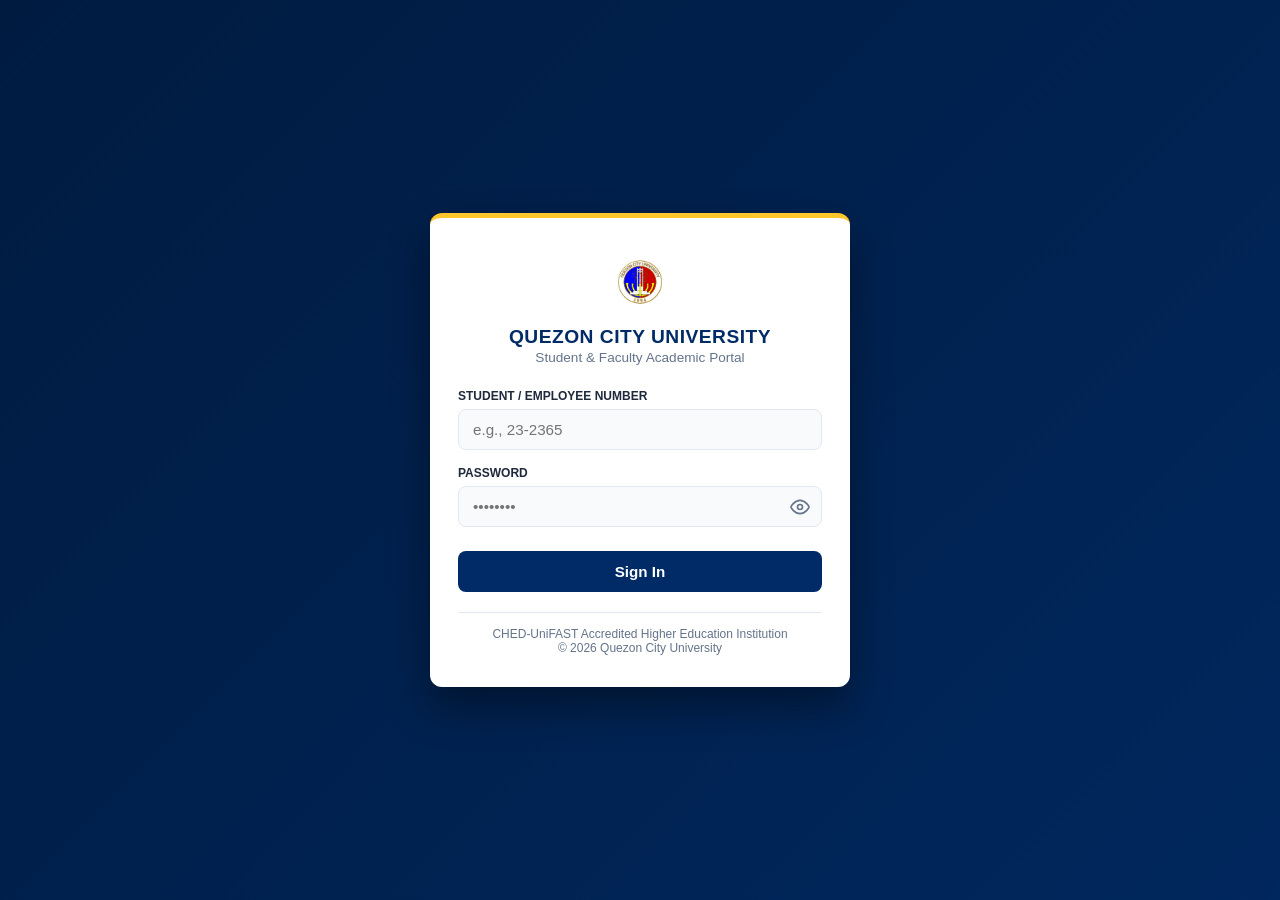
==== frontend/index.html @ 1072f5f6 "feat: complete responsive frontend prototype for QCU Portal" ====
<!DOCTYPE html>
<html lang="en">
<head>
  <meta charset="UTF-8">
  <meta name="viewport" content="width=device-width, initial-scale=1.0">
  <title>QCU Portal - Sign In</title>
  <link rel="icon" type="image/png" href="assets/images/qcu_logo.png">
  <link rel="stylesheet" href="css/variables.css">
  <link rel="stylesheet" href="css/global.css">
  <link rel="stylesheet" href="css/pages/login.css">
</head>
<body class="login-page-body">

  <!-- Background Animated Slideshow -->
  <div class="bg-slideshow">
    <div class="slide"></div>
    <div class="slide"></div>
    <div class="slide"></div>
  </div>
  <div class="bg-overlay"></div>

  <!-- Login Card -->
  <div class="login-container">
    <div class="login-header">
      <img src="assets/images/qcu_logo.png" alt="QCU Official Logo" class="login-logo-img">
      <h2>QUEZON CITY UNIVERSITY</h2>
      <p>Student & Faculty Academic Portal</p>
    </div>

    <div id="errorAlert" class="alert-message alert-error"></div>

    <form id="loginForm">
      <div class="form-group">
        <label for="studentId">Student / Employee Number</label>
        <input type="text" id="studentId" class="form-input" placeholder="e.g., 23-2365" required autocomplete="username">
      </div>

      <div class="form-group">
        <label for="password">Password</label>
        <div class="password-input-wrapper">
          <input type="password" id="password" class="form-input" placeholder="••••••••" required autocomplete="current-password">
          <button type="button" id="togglePasswordBtn" class="password-toggle-btn" aria-label="Toggle password visibility">
            <!-- Default Eye Icon (Show) -->
            <svg id="eyeIcon" viewBox="0 0 24 24" fill="none" stroke="currentColor" stroke-width="2" stroke-linecap="round" stroke-linejoin="round">
              <path d="M1 12s4-8 11-8 11 8 11 8-4 8-11 8-11-8-11-8z"></path>
              <circle cx="12" cy="12" r="3"></circle>
            </svg>
          </button>
        </div>
      </div>

      <button type="submit" class="btn-login">Sign In</button>
    </form>

    <div class="portal-footer">
      <p>CHED-UniFAST Accredited Higher Education Institution</p>
      <p>© 2026 Quezon City University</p>
    </div>
  </div>

  <script src="js/auth.js"></script>
</body>
</html>
---- frontend/css/variables.css ----
:root {
  /* Official QCU Palette */
  --qcu-primary: #002B66;       /* Royal/Navy Blue - Main headers & sidebar */
  --qcu-primary-dark: #001B40;  /* Dark navy - Hover & active states */
  --qcu-accent: #FFC72C;        /* Academic Gold - Highlights & active tabs */
  --qcu-secondary: #A6192E;     /* Crimson Red - Alerts & key badges */
  
  /* Neutral Canvas & Surface Colors */
  --qcu-bg-main: #F4F6F9;       /* Light slate page background */
  --qcu-surface: #FFFFFF;       /* Pure white card backgrounds */
  
  /* Text & Border Colors */
  --qcu-text-main: #1E293B;     /* Primary dark slate text for readability */
  --qcu-text-muted: #64748B;    /* Subdued text for labels and secondary info */
  --qcu-border: #E2E8F0;        /* Subtle border lines for tables and cards */

  /* Spacing, Radius & Elevation */
  --font-family: 'Segoe UI', -apple-system, BlinkMacSystemFont, Roboto, sans-serif;
  --sidebar-width: 250px;
  --header-height: 64px;
  --radius-md: 8px;
  --radius-lg: 12px;
  --shadow-sm: 0 1px 3px rgba(0, 0, 0, 0.08);
  --shadow-md: 0 4px 12px rgba(0, 43, 102, 0.08);
}
---- frontend/css/global.css ----
/* frontend/css/global.css */
@import url('variables.css');

/* Universal Reset & Font Normalization */
* {
  margin: 0;
  padding: 0;
  box-sizing: border-box;
  font-family: var(--font-family);
  -webkit-tap-highlight-color: transparent;
}

html, body {
  width: 100%;
  min-height: 100%;
  background-color: var(--qcu-bg-main);
  color: var(--qcu-text-main);
  overflow-x: hidden;
}

body {
  display: flex;
  position: relative;
}

/* =================================================== */
/* 1. SIDEBAR (Full Height & Off-Canvas Drawer)        */
/* =================================================== */
.sidebar {
  width: var(--sidebar-width);
  min-width: var(--sidebar-width);
  background-color: var(--qcu-primary);
  color: #FFFFFF;
  display: flex;
  flex-direction: column;
  position: fixed;
  top: 0;
  bottom: 0;
  left: 0;
  height: 100vh;
  height: 100dvh;
  z-index: 1000;
  transition: transform 0.25s cubic-bezier(0.4, 0, 0.2, 1);
  box-shadow: 2px 0 10px rgba(0, 0, 0, 0.1);
}

.brand-section {
  display: flex;
  align-items: center;
  gap: 12px;
  padding: 0 20px;
  height: var(--header-height);
  border-bottom: 1px solid rgba(255, 255, 255, 0.12);
  flex-shrink: 0;
}

.brand-logo-slot {
  width: 36px;
  height: 36px;
  background-color: var(--qcu-accent);
  color: var(--qcu-primary);
  font-weight: 800;
  border-radius: 50%;
  display: flex;
  align-items: center;
  justify-content: center;
  font-size: 0.8rem;
  flex-shrink: 0;
}

.nav-list {
  list-style: none;
  padding: 16px 12px;
  display: flex;
  flex-direction: column;
  gap: 6px;
  flex-grow: 1;
  overflow-y: auto;
}

.nav-link {
  display: flex;
  align-items: center;
  padding: 12px 16px;
  color: #CBD5E1;
  text-decoration: none;
  border-radius: var(--radius-md);
  font-weight: 500;
  font-size: 0.95rem;
  transition: background-color 0.15s ease, color 0.15s ease;
}

.nav-link:hover {
  background-color: rgba(255, 255, 255, 0.08);
  color: #FFFFFF;
}

.nav-link.active {
  background-color: rgba(255, 199, 44, 0.18);
  color: var(--qcu-accent);
  font-weight: 600;
}

/* =================================================== */
/* 2. BACKDROP OVERLAY                                 */
/* =================================================== */
.sidebar-overlay {
  position: fixed;
  inset: 0;
  background: rgba(0, 27, 64, 0.5);
  backdrop-filter: blur(2px);
  z-index: 999;
  opacity: 0;
  pointer-events: none;
  transition: opacity 0.25s ease;
}

.sidebar-overlay.active {
  opacity: 1;
  pointer-events: auto;
}

/* =================================================== */
/* 3. MAIN APP WRAPPER                                 */
/* =================================================== */
.app-container {
  margin-left: var(--sidebar-width);
  flex: 1 1 auto;
  display: flex;
  flex-direction: column;
  min-height: 100vh;
  width: calc(100% - var(--sidebar-width));
  min-width: 0;
  transition: margin-left 0.25s ease, width 0.25s ease;
}

.top-header {
  height: var(--header-height);
  background: var(--qcu-surface);
  border-bottom: 1px solid var(--qcu-border);
  display: flex;
  align-items: center;
  justify-content: space-between;
  padding: 0 20px;
  position: sticky;
  top: 0;
  z-index: 90;
}

.header-left {
  display: flex;
  align-items: center;
  gap: 12px;
}

.menu-toggle-btn {
  display: none;
  background: transparent;
  border: 1px solid var(--qcu-border);
  border-radius: var(--radius-md);
  padding: 6px 10px;
  font-size: 1.1rem;
  color: var(--qcu-primary);
  cursor: pointer;
  line-height: 1;
}

.menu-toggle-btn:hover {
  background-color: var(--qcu-bg-main);
}

.user-badge {
  font-size: 0.85rem;
  color: var(--qcu-text-main);
  white-space: nowrap;
  overflow: hidden;
  text-overflow: ellipsis;
  max-width: 180px;
}

.content-body {
  padding: 20px;
  flex: 1;
  width: 100%;
  max-width: 1280px;
  margin: 0 auto;
  min-width: 0;
}

/* Responsive Table Wrapper */
.table-responsive {
  width: 100%;
  overflow-x: auto;
  -webkit-overflow-scrolling: touch;
  margin-top: 10px;
}

/* =================================================== */
/* 4. RESPONSIVE BREAKPOINTS                           */
/* =================================================== */
@media (max-width: 768px) {
  .sidebar {
    transform: translateX(-100%);
  }

  .sidebar.open {
    transform: translateX(0);
  }

  .app-container {
    margin-left: 0;
    width: 100%;
  }

  .menu-toggle-btn {
    display: inline-flex;
    align-items: center;
    justify-content: center;
  }

  .content-body {
    padding: 14px;
  }
}

/* Sidebar Brand Logo Image */
.brand-logo-img {
  width: 38px;
  height: 38px;
  object-fit: contain;
  flex-shrink: 0;
}

/* Sidebar Footer & Logout Action */
.sidebar-footer {
  padding: 14px;
  border-top: 1px solid rgba(255, 255, 255, 0.12);
}

.btn-logout {
  width: 100%;
  display: flex;
  align-items: center;
  justify-content: center;
  gap: 8px;
  background-color: rgba(166, 25, 46, 0.15);
  color: #FCA5A5;
  border: 1px solid rgba(166, 25, 46, 0.4);
  padding: 10px;
  border-radius: var(--radius-md);
  font-weight: 600;
  font-size: 0.85rem;
  cursor: pointer;
  transition: all 0.2s ease;
}

.btn-logout:hover {
  background-color: var(--qcu-secondary);
  color: #FFFFFF;
}

/* Logout Confirmation Modal */
.logout-modal-backdrop {
  position: fixed;
  inset: 0;
  background: rgba(0, 27, 64, 0.5);
  backdrop-filter: blur(4px);
  display: none;
  align-items: center;
  justify-content: center;
  z-index: 2000;
  padding: 16px;
}

.logout-modal-backdrop.active {
  display: flex;
}

.logout-modal-box {
  background: var(--qcu-surface);
  border-radius: var(--radius-lg);
  padding: 24px;
  max-width: 380px;
  width: 100%;
  text-align: center;
  box-shadow: var(--shadow-md);
  border-top: 4px solid var(--qcu-secondary);
}

.logout-modal-box h3 {
  font-size: 1.15rem;
  color: var(--qcu-primary);
  margin-bottom: 8px;
}

.logout-modal-box p {
  font-size: 0.875rem;
  color: var(--qcu-text-muted);
  margin-bottom: 20px;
}

.logout-modal-actions {
  display: flex;
  gap: 10px;
}

.logout-btn-cancel,
.logout-btn-confirm {
  flex: 1;
  padding: 10px 14px;
  border-radius: var(--radius-md);
  font-weight: 600;
  font-size: 0.875rem;
  cursor: pointer;
  border: none;
  transition: opacity 0.2s ease;
}

.logout-btn-cancel {
  background-color: var(--qcu-bg-main);
  color: var(--qcu-text-main);
  border: 1px solid var(--qcu-border);
}

.logout-btn-confirm {
  background-color: var(--qcu-secondary);
  color: #FFFFFF;
}

.logout-btn-cancel:hover,
.logout-btn-confirm:hover {
  opacity: 0.9;
}
---- frontend/css/pages/login.css ----
/* frontend/css/pages/login.css */

.login-page-body {
  position: relative;
  display: flex;
  align-items: center;
  justify-content: center;
  min-height: 100vh;
  overflow: hidden;
  padding: 16px;
  background-color: var(--qcu-primary-dark);
}

/* Background Crossfade Slideshow */
.bg-slideshow {
  position: absolute;
  inset: 0;
  z-index: 1;
}

.slide {
  position: absolute;
  inset: 0;
  background-size: cover;
  background-position: center;
  opacity: 0;
  animation: campusCrossfade 18s infinite;
}

/* 3 Campus Slides (Replace URLs with your local images in assets/images/) */
.slide:nth-child(1) {
  background-image: url('https://images.unsplash.com/photo-1541339907198-e08756dedf3f?auto=format&fit=crop&w=1200&q=80');
  animation-delay: 0s;
}

.slide:nth-child(2) {
  background-image: url('https://images.unsplash.com/photo-1523050854058-8df90110c9f1?auto=format&fit=crop&w=1200&q=80');
  animation-delay: 6s;
}

.slide:nth-child(3) {
  background-image: url('https://images.unsplash.com/photo-1562774053-701939374585?auto=format&fit=crop&w=1200&q=80');
  animation-delay: 12s;
}

/* Keyframe Animation: Smooth 6-second cycle per slide */
@keyframes campusCrossfade {
  0% { opacity: 0; transform: scale(1); }
  10% { opacity: 1; }
  33% { opacity: 1; }
  43% { opacity: 0; transform: scale(1.05); }
  100% { opacity: 0; }
}

/* Navy Vignette Overlay for Readability */
.bg-overlay {
  position: absolute;
  inset: 0;
  background: linear-gradient(135deg, rgba(0, 27, 64, 0.88) 0%, rgba(0, 43, 102, 0.78) 100%);
  z-index: 2;
}

.login-container {
  position: relative;
  z-index: 10;
  width: 100%;
  max-width: 420px;
  background: var(--qcu-surface);
  border-radius: var(--radius-lg);
  box-shadow: 0 20px 40px rgba(0, 0, 0, 0.4);
  padding: 32px 28px;
  border-top: 5px solid var(--qcu-accent);
}

.login-header {
  text-align: center;
  margin-bottom: 24px;
}

.login-logo-img {
  width: 64px;
  height: 64px;
  object-fit: contain;
  margin-bottom: 8px;
}

.login-header h2 {
  font-size: 1.2rem;
  color: var(--qcu-primary);
  letter-spacing: 0.5px;
}

.login-header p {
  font-size: 0.85rem;
  color: var(--qcu-text-muted);
  margin-top: 2px;
}

.form-group {
  margin-bottom: 16px;
  display: flex;
  flex-direction: column;
  gap: 6px;
}

.form-group label {
  font-size: 0.75rem;
  font-weight: 700;
  color: var(--qcu-text-main);
  text-transform: uppercase;
}

.form-input {
  width: 100%;
  padding: 11px 14px;
  border-radius: var(--radius-md);
  border: 1px solid var(--qcu-border);
  background-color: #F8FAFC;
  font-size: 0.95rem;
  color: var(--qcu-text-main);
  outline: none;
  transition: all 0.2s ease;
}

.form-input:focus {
  border-color: var(--qcu-primary);
  background-color: #FFFFFF;
  box-shadow: 0 0 0 3px rgba(0, 43, 102, 0.12);
}

.btn-login {
  width: 100%;
  background-color: var(--qcu-primary);
  color: #FFFFFF;
  font-weight: 700;
  font-size: 0.95rem;
  padding: 12px;
  border: none;
  border-radius: var(--radius-md);
  cursor: pointer;
  margin-top: 8px;
  transition: background-color 0.2s ease;
}

.btn-login:hover {
  background-color: var(--qcu-primary-dark);
}

.alert-message {
  padding: 10px 12px;
  border-radius: var(--radius-md);
  font-size: 0.8rem;
  margin-bottom: 16px;
  display: none;
}

.alert-error {
  background-color: #FEE2E2;
  color: #B91C1C;
  border: 1px solid #FCA5A5;
}

.portal-footer {
  text-align: center;
  font-size: 0.75rem;
  color: var(--qcu-text-muted);
  margin-top: 20px;
  border-top: 1px solid var(--qcu-border);
  padding-top: 14px;
}

/* Password Input Wrapper with Eye Toggle */
.password-input-wrapper {
  position: relative;
  display: flex;
  align-items: center;
  width: 100%;
}

.password-input-wrapper .form-input {
  padding-right: 42px; /* Leave room for the icon */
}

.password-toggle-btn {
  position: absolute;
  right: 12px;
  background: none;
  border: none;
  cursor: pointer;
  padding: 0;
  display: flex;
  align-items: center;
  justify-content: center;
  color: var(--qcu-text-muted);
  transition: color 0.2s ease;
}

.password-toggle-btn:hover {
  color: var(--qcu-primary);
}

.password-toggle-btn svg {
  width: 20px;
  height: 20px;
  pointer-events: none;
}
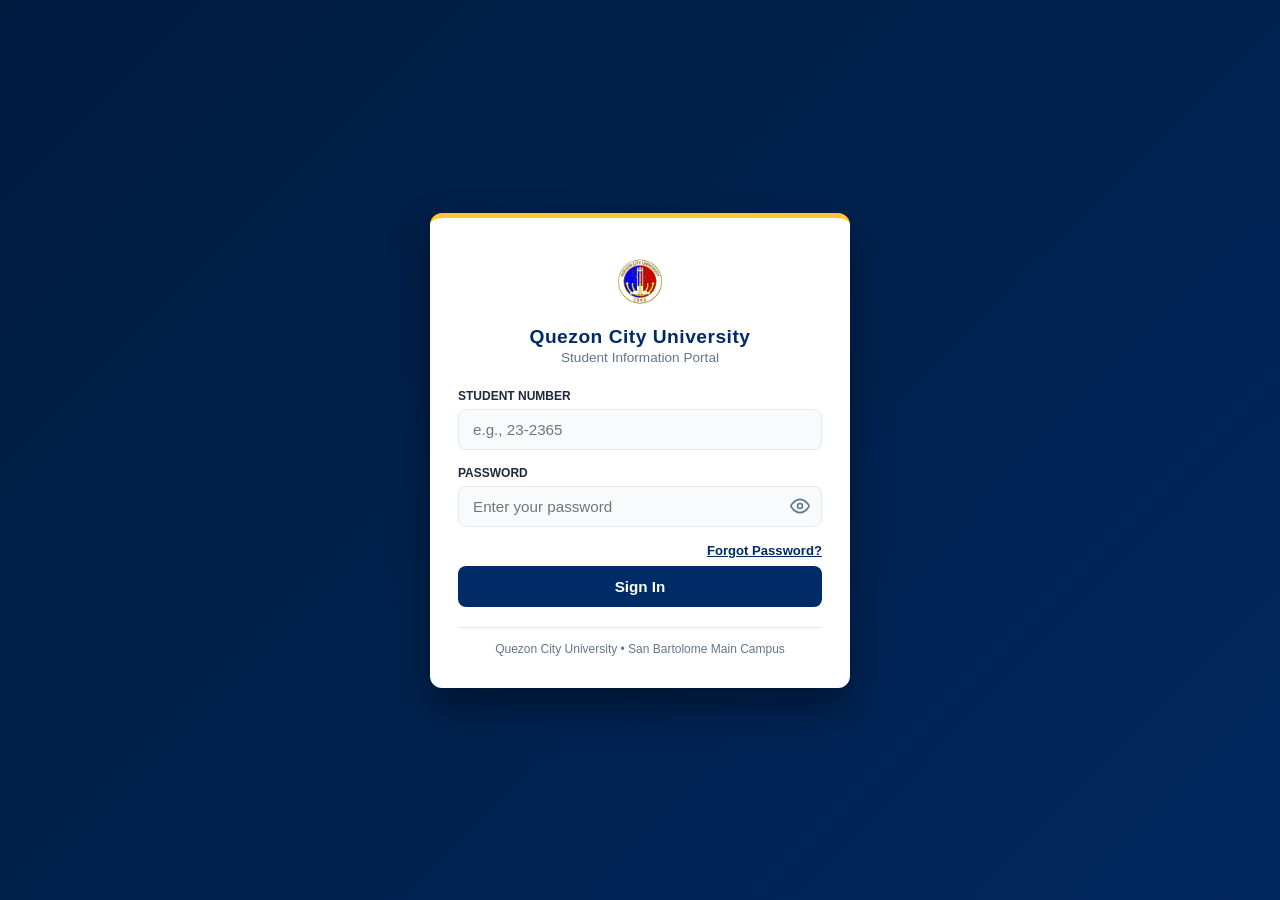
==== commit 84344574: "added a forgot password on the login" ====
--- a/frontend/index.html
+++ b/frontend/index.html
@@ -3,7 +3,7 @@
 <head>
   <meta charset="UTF-8">
   <meta name="viewport" content="width=device-width, initial-scale=1.0">
-  <title>QCU Portal - Sign In</title>
+  <title>QCU Portal - Student Login</title>
   <link rel="icon" type="image/png" href="assets/images/qcu_logo.png">
   <link rel="stylesheet" href="css/variables.css">
   <link rel="stylesheet" href="css/global.css">
@@ -11,7 +11,7 @@
 </head>
 <body class="login-page-body">
 
-  <!-- Background Animated Slideshow -->
+  <!-- Background Crossfade Slideshow -->
   <div class="bg-slideshow">
     <div class="slide"></div>
     <div class="slide"></div>
@@ -19,28 +19,27 @@
   </div>
   <div class="bg-overlay"></div>
 
-  <!-- Login Card -->
+  <!-- Login Card Container -->
   <div class="login-container">
     <div class="login-header">
-      <img src="assets/images/qcu_logo.png" alt="QCU Official Logo" class="login-logo-img">
-      <h2>QUEZON CITY UNIVERSITY</h2>
-      <p>Student & Faculty Academic Portal</p>
+      <img src="assets/images/qcu_logo.png" alt="QCU Logo" class="login-logo-img">
+      <h2>Quezon City University</h2>
+      <p>Student Information Portal</p>
     </div>
 
-    <div id="errorAlert" class="alert-message alert-error"></div>
+    <div id="loginAlertBox" class="alert-message alert-error"></div>
 
     <form id="loginForm">
       <div class="form-group">
-        <label for="studentId">Student / Employee Number</label>
+        <label for="studentId">Student Number</label>
         <input type="text" id="studentId" class="form-input" placeholder="e.g., 23-2365" required autocomplete="username">
       </div>
 
       <div class="form-group">
         <label for="password">Password</label>
         <div class="password-input-wrapper">
-          <input type="password" id="password" class="form-input" placeholder="••••••••" required autocomplete="current-password">
-          <button type="button" id="togglePasswordBtn" class="password-toggle-btn" aria-label="Toggle password visibility">
-            <!-- Default Eye Icon (Show) -->
+          <input type="password" id="password" class="form-input" placeholder="Enter your password" required autocomplete="current-password">
+          <button type="button" class="password-toggle-btn" id="togglePasswordBtn" aria-label="Show password">
             <svg id="eyeIcon" viewBox="0 0 24 24" fill="none" stroke="currentColor" stroke-width="2" stroke-linecap="round" stroke-linejoin="round">
               <path d="M1 12s4-8 11-8 11 8 11 8-4 8-11 8-11-8-11-8z"></path>
               <circle cx="12" cy="12" r="3"></circle>
@@ -49,15 +48,56 @@
         </div>
       </div>
 
+      <div class="form-helper-row">
+        <button type="button" class="forgot-pass-link" id="openForgotModalBtn">Forgot Password?</button>
+      </div>
+
       <button type="submit" class="btn-login">Sign In</button>
     </form>
 
     <div class="portal-footer">
-      <p>CHED-UniFAST Accredited Higher Education Institution</p>
-      <p>© 2026 Quezon City University</p>
+      <span>Quezon City University &bull; San Bartolome Main Campus</span>
     </div>
   </div>
 
-  <script src="js/auth.js"></script>
+  <!-- Static Forgot Password Guidance Modal -->
+  <div class="modal-backdrop" id="forgotPassModal">
+    <div class="modal-card">
+      <div class="modal-header">
+        <div class="modal-title-group">
+          <h3>Account Recovery & Password Reset</h3>
+        </div>
+        <button type="button" class="modal-close-btn" id="closeForgotModalBtn" aria-label="Close modal">&times;</button>
+      </div>
+
+      <div class="modal-body-content">
+        <p>If you have forgotten your portal password or are locked out of your account, password resets are processed in person to protect student identity.</p>
+        
+        <div class="instruction-box">
+          <strong>Where to proceed:</strong>
+          <ul>
+            <li><strong>QCU MIS / IT Helpdesk</strong> — Administration Building, Ground Floor</li>
+            <li><strong>University Registrar's Office</strong> — Window 4 (Student Records Assistance)</li>
+          </ul>
+        </div>
+
+        <div class="requirements-box">
+          <strong>What to bring:</strong>
+          <ul>
+            <li>Valid <strong>Student ID</strong> (or Certificate of Registration / Assessment Slip).</li>
+            <li>Official <strong>@qcu.edu.ph</strong> student email details.</li>
+          </ul>
+        </div>
+
+        <p class="text-muted" style="font-size: 0.8rem; margin-top: 14px;">Office Hours: Monday to Friday, 8:00 AM – 5:00 PM.</p>
+      </div>
+
+      <div class="modal-actions">
+        <button type="button" class="btn-submit" id="dismissForgotModalBtn">Understood</button>
+      </div>
+    </div>
+  </div>
+
+  <script src="js/modules/login.js"></script>
 </body>
 </html>
--- a/frontend/css/global.css
+++ b/frontend/css/global.css
@@ -330,4 +330,48 @@
 .logout-btn-cancel:hover,
 .logout-btn-confirm:hover {
   opacity: 0.9;
+}
+
+/* =================================================== */
+/* 5. TYPOGRAPHY, BRANDING & UTILITY CLASSES           */
+/* =================================================== */
+
+.brand-text-title {
+  font-size: 0.95rem;
+  color: #FFFFFF;
+}
+
+.brand-text-sub {
+  color: var(--qcu-accent);
+}
+
+.header-page-title {
+  font-size: 1.1rem;
+}
+
+.text-right {
+  text-align: right;
+}
+
+.text-center {
+  text-align: center;
+}
+
+.text-muted {
+  color: var(--qcu-text-muted);
+}
+
+.text-accent {
+  color: var(--qcu-accent);
+}
+
+.text-bold {
+  font-weight: 700;
+}
+
+.empty-state-message {
+  text-align: center;
+  color: var(--qcu-text-muted);
+  padding: 40px;
+  grid-column: 1 / -1;
 }
--- a/frontend/css/pages/login.css
+++ b/frontend/css/pages/login.css
@@ -203,4 +203,140 @@
   width: 20px;
   height: 20px;
   pointer-events: none;
+}
+
+/* Helper link */
+.form-helper-row {
+  display: flex;
+  justify-content: flex-end;
+  margin-top: 6px;
+}
+
+.forgot-pass-link {
+  background: transparent;
+  border: none;
+  color: var(--qcu-primary, #0B2545);
+  font-size: 0.82rem;
+  font-weight: 600;
+  cursor: pointer;
+  text-decoration: underline;
+  padding: 0;
+}
+
+.forgot-pass-link:hover {
+  color: var(--qcu-accent, #F0A500);
+}
+
+/* Modal Popup */
+.modal-backdrop {
+  position: fixed;
+  top: 0;
+  left: 0;
+  width: 100%;
+  height: 100%;
+  background-color: rgba(15, 23, 42, 0.6);
+  display: none;
+  align-items: center;
+  justify-content: center;
+  z-index: 1050;
+  padding: 16px;
+  backdrop-filter: blur(3px);
+}
+
+.modal-backdrop.active {
+  display: flex;
+}
+
+.modal-card {
+  background-color: #FFFFFF;
+  border-radius: 12px;
+  width: 100%;
+  max-width: 480px;
+  padding: 24px;
+  box-shadow: 0 20px 25px -5px rgba(0, 0, 0, 0.1), 0 8px 10px -6px rgba(0, 0, 0, 0.1);
+  animation: modalFadeIn 0.2s ease-out;
+  box-sizing: border-box;
+}
+
+@keyframes modalFadeIn {
+  from { opacity: 0; transform: translateY(-8px); }
+  to { opacity: 1; transform: translateY(0); }
+}
+
+.modal-header {
+  display: flex;
+  justify-content: space-between;
+  align-items: center;
+  margin-bottom: 14px;
+  border-bottom: 1px solid var(--qcu-border, #E2E8F0);
+  padding-bottom: 10px;
+}
+
+.modal-title-group h3 {
+  font-size: 1.15rem;
+  color: var(--qcu-primary, #0B2545);
+  margin: 0;
+}
+
+.modal-close-btn {
+  background: transparent;
+  border: none;
+  font-size: 1.5rem;
+  line-height: 1;
+  color: var(--qcu-text-muted, #64748B);
+  cursor: pointer;
+}
+
+.modal-close-btn:hover {
+  color: #0F172A;
+}
+
+.modal-body-content p {
+  font-size: 0.9rem;
+  color: #334155;
+  line-height: 1.5;
+  margin-bottom: 12px;
+}
+
+.instruction-box,
+.requirements-box {
+  background-color: #F8FAFC;
+  border: 1px solid var(--qcu-border, #E2E8F0);
+  border-radius: 8px;
+  padding: 12px 14px;
+  margin-bottom: 10px;
+  font-size: 0.85rem;
+}
+
+.instruction-box ul,
+.requirements-box ul {
+  margin: 6px 0 0 18px;
+  padding: 0;
+  color: #475569;
+}
+
+.instruction-box li,
+.requirements-box li {
+  margin-bottom: 4px;
+}
+
+.modal-actions {
+  display: flex;
+  justify-content: flex-end;
+  margin-top: 18px;
+}
+
+.btn-submit {
+  padding: 9px 20px;
+  background-color: var(--qcu-primary, #0B2545);
+  border: none;
+  border-radius: 8px;
+  color: #FFFFFF;
+  font-weight: 600;
+  font-size: 0.85rem;
+  cursor: pointer;
+}
+
+.btn-submit:hover {
+  background-color: #133966;
 }
